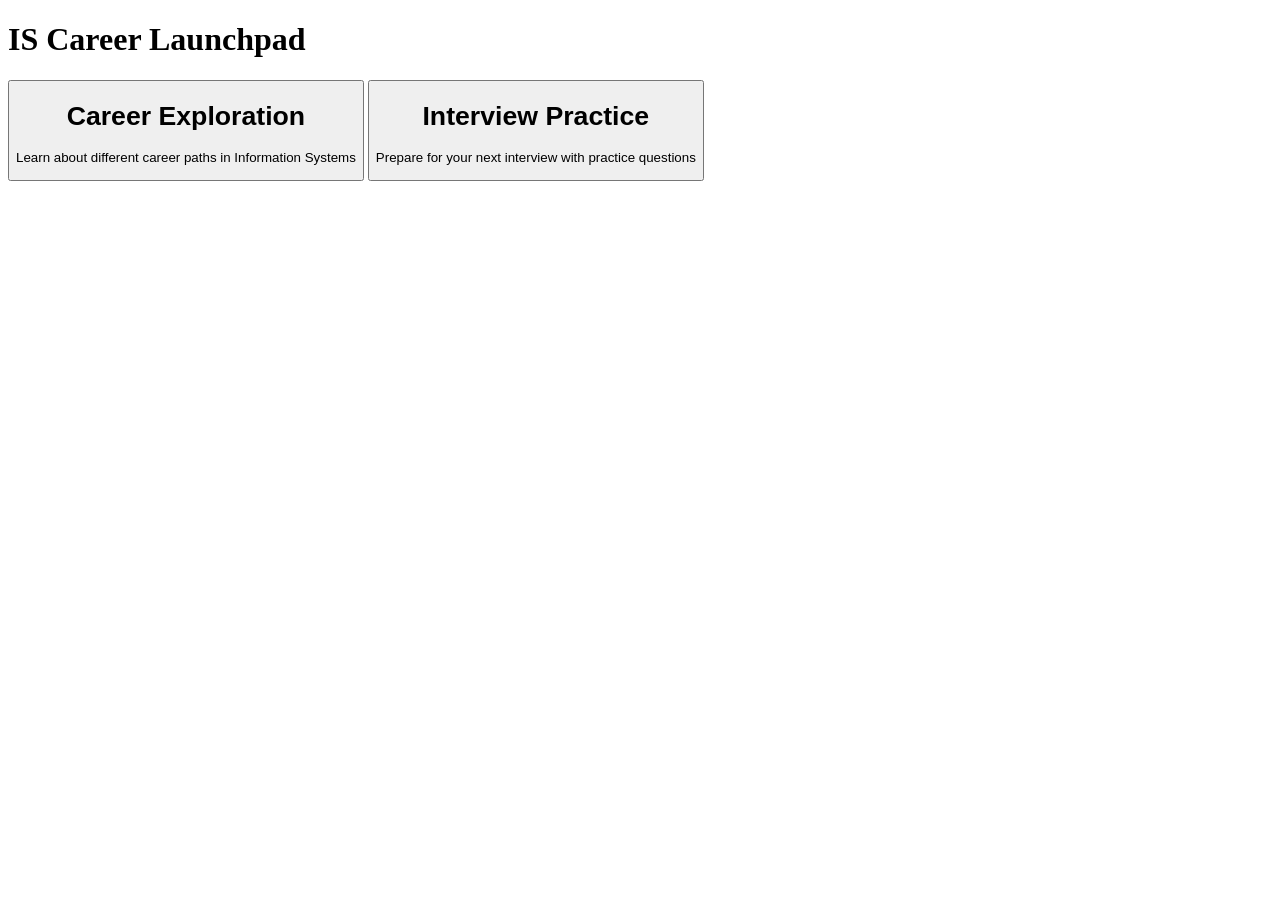
==== index.html @ bd867db8 "Added index.html, added code and two buttons to both index.js and index.html" ====
<!DOCTYPE html>
<html lang="en">
<head>
    <meta charset="UTF-8">
    <meta name="viewport" content="width=device-width, initial-scale=1.0">
    <title>IS Career Launchpad</title>
    <link rel="stylesheet" href="main.css">
</head>

<body>

    <h1>IS Career Launchpad</h1>


    <button id="careerButton">
        <h1>Career Exploration</h1>
        <p>Learn about different career paths in Information Systems</p>
    </button>

    <button id="interviewButton">
        <h1>Interview Practice</h1>
        <p>Prepare for your next interview with practice questions</p>
    </button>

    <script src="index.js"></script>

</body>
</html>
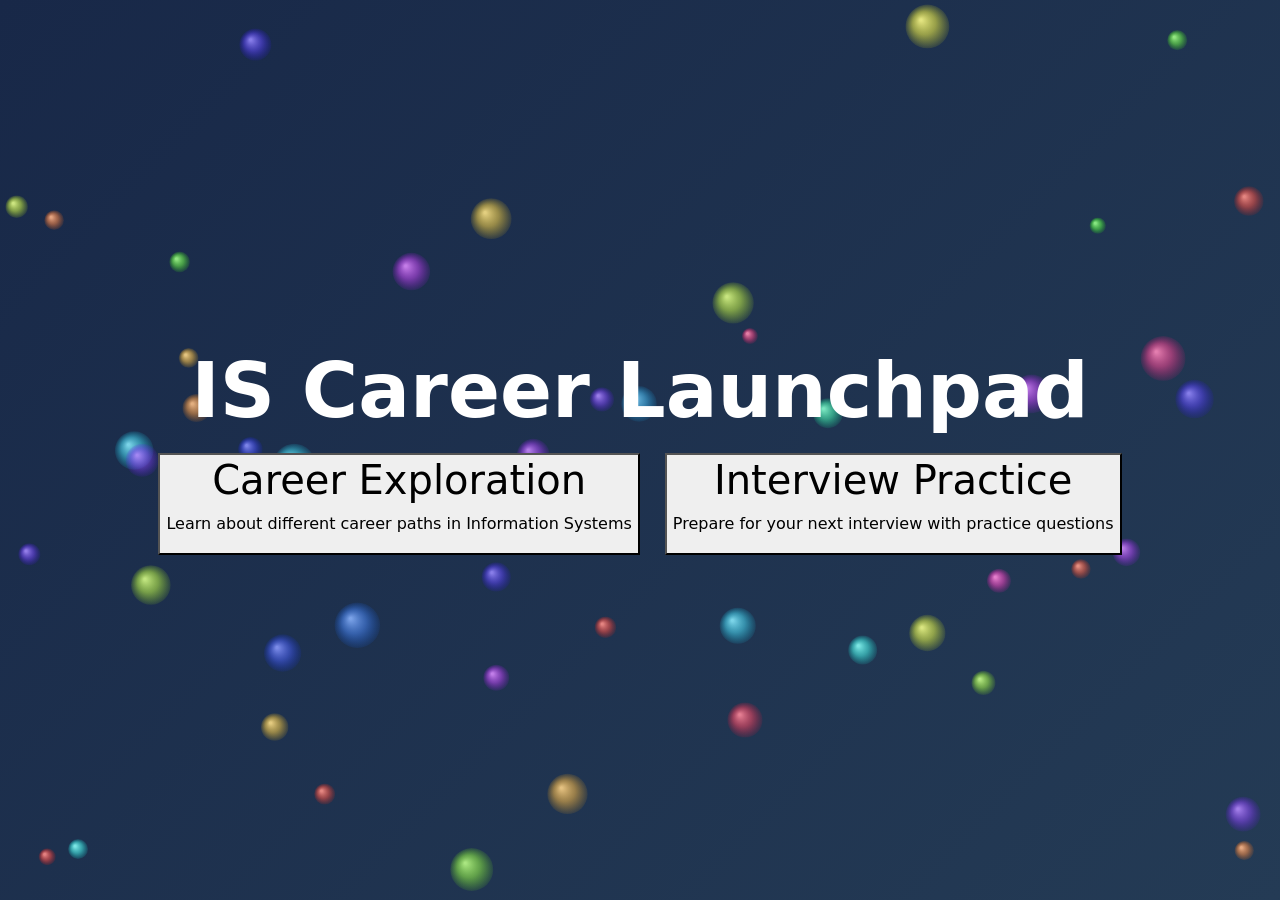
==== commit a21263a6: "added backgound.js, fixed formating for the index.html and index.js and added into main.css" ====
--- a/index.html
+++ b/index.html
@@ -4,25 +4,54 @@
     <meta charset="UTF-8">
     <meta name="viewport" content="width=device-width, initial-scale=1.0">
     <title>IS Career Launchpad</title>
+
+    <!-- Bootstrap -->
+    <link 
+        href="https://cdn.jsdelivr.net/npm/bootstrap@5.3.8/dist/css/bootstrap.min.css" 
+        rel="stylesheet"
+    >
+
+    <!-- Our CSS-->
     <link rel="stylesheet" href="main.css">
 </head>
 
 <body>
 
-    <h1>IS Career Launchpad</h1>
+    <!-- Background -->
+    <canvas id="bubbleCanvas"></canvas>
 
+    <!-- Dark overlay to keep text readable -->
+    <div class="overlay"></div>
 
-    <button id="careerButton">
-        <h1>Career Exploration</h1>
-        <p>Learn about different career paths in Information Systems</p>
-    </button>
+    <!-- Main content -->
+    <main class="landing-page">
 
-    <button id="interviewButton">
-        <h1>Interview Practice</h1>
-        <p>Prepare for your next interview with practice questions</p>
-    </button>
+        <div class="container text-center">
 
+            <h1 class="title">
+                IS Career Launchpad
+            </h1>
+
+            <div class="button-container">
+                <button id="careerButton">
+                    <h1>Career Exploration</h1>
+                    <p>Learn about different career paths in Information Systems</p>
+                </button>
+
+                <button id="interviewButton">
+                    <h1>Interview Practice</h1>
+                    <p>Prepare for your next interview with practice questions</p>
+                </button>
+
+            </div>
+
+        </div>
+
+    </main>
+
+    <!-- JavaScript -->
     <script src="index.js"></script>
+    <script src="background.js"></script>
 
 </body>
 </html>
--- a/main.css
+++ b/main.css
@@ -0,0 +1,176 @@
+/* Remove default browser spacing */
+html,
+body {
+    margin: 0;
+    padding: 0;
+    height: 100%;
+}
+
+/* Prevent scrolling on the landing page */
+body {
+    overflow: hidden;
+}
+
+
+/* --------------------------------
+   BACKGROUND
+-------------------------------- */
+
+/* Interactive bubble background */
+
+#bubbleCanvas {
+    position: fixed;
+    top: 0;
+    left: 0;
+
+    width: 100vw;
+    height: 100vh;
+
+    z-index: -2;
+
+    background: linear-gradient(
+        135deg,
+        #182848,
+        #243b55
+    );
+}
+
+
+/* Keep the landing page above the canvas */
+
+.landing-page {
+    position: relative;
+    z-index: 1;
+}
+
+
+/* --------------------------------
+   LANDING PAGE
+-------------------------------- */
+
+.landing-page {
+    height: 100vh;
+
+    display: flex;
+    align-items: center;
+    justify-content: center;
+
+    transition: opacity 0.6s ease;
+}
+
+
+/* --------------------------------
+   TEXT
+-------------------------------- */
+
+.title {
+    color: white;
+
+    font-size: clamp(2.5rem, 6vw, 5rem);
+    font-weight: 600;
+
+    margin-bottom: 15px;
+}
+
+
+.subtitle {
+    color: white;
+
+    font-size: clamp(1rem, 2vw, 1.4rem);
+
+    margin-bottom: 45px;
+}
+
+
+/* --------------------------------
+   BUTTONS
+-------------------------------- */
+
+.button-container {
+    display: flex;
+
+    justify-content: center;
+
+    gap: 25px;
+
+    flex-wrap: wrap;
+}
+
+
+.launch-button {
+    border: none;
+
+    padding: 18px 35px;
+
+    min-width: 220px;
+
+    border-radius: 12px;
+
+    background: rgba(220, 235, 230, 0.9);
+
+    color: #263b36;
+
+    font-size: 1.05rem;
+    font-weight: 600;
+
+    cursor: pointer;
+
+    transition:
+        transform 0.25s ease,
+        background 0.25s ease,
+        box-shadow 0.25s ease;
+}
+
+
+/* Button hover */
+.launch-button:hover {
+    transform: translateY(-4px);
+
+    background: white;
+
+    box-shadow: 0 10px 25px rgba(0, 0, 0, 0.2);
+}
+
+
+/* Button click */
+.launch-button:active {
+    transform: translateY(-1px);
+}
+
+
+/* --------------------------------
+   PAGE TRANSITION
+-------------------------------- */
+
+.fade-out {
+    opacity: 0;
+}
+
+
+/* --------------------------------
+   POINTER EVENTS
+-------------------------------- */
+
+#bubbleCanvas {
+    position: fixed;
+    top: 0;
+    left: 0;
+
+    width: 100vw;
+    height: 100vh;
+
+    z-index: -1;
+
+    background: linear-gradient(
+        135deg,
+        #182848,
+        #243b55
+    );
+
+    pointer-events: none;
+}
+
+.landing-page {
+    position: relative;
+    z-index: 1;
+}
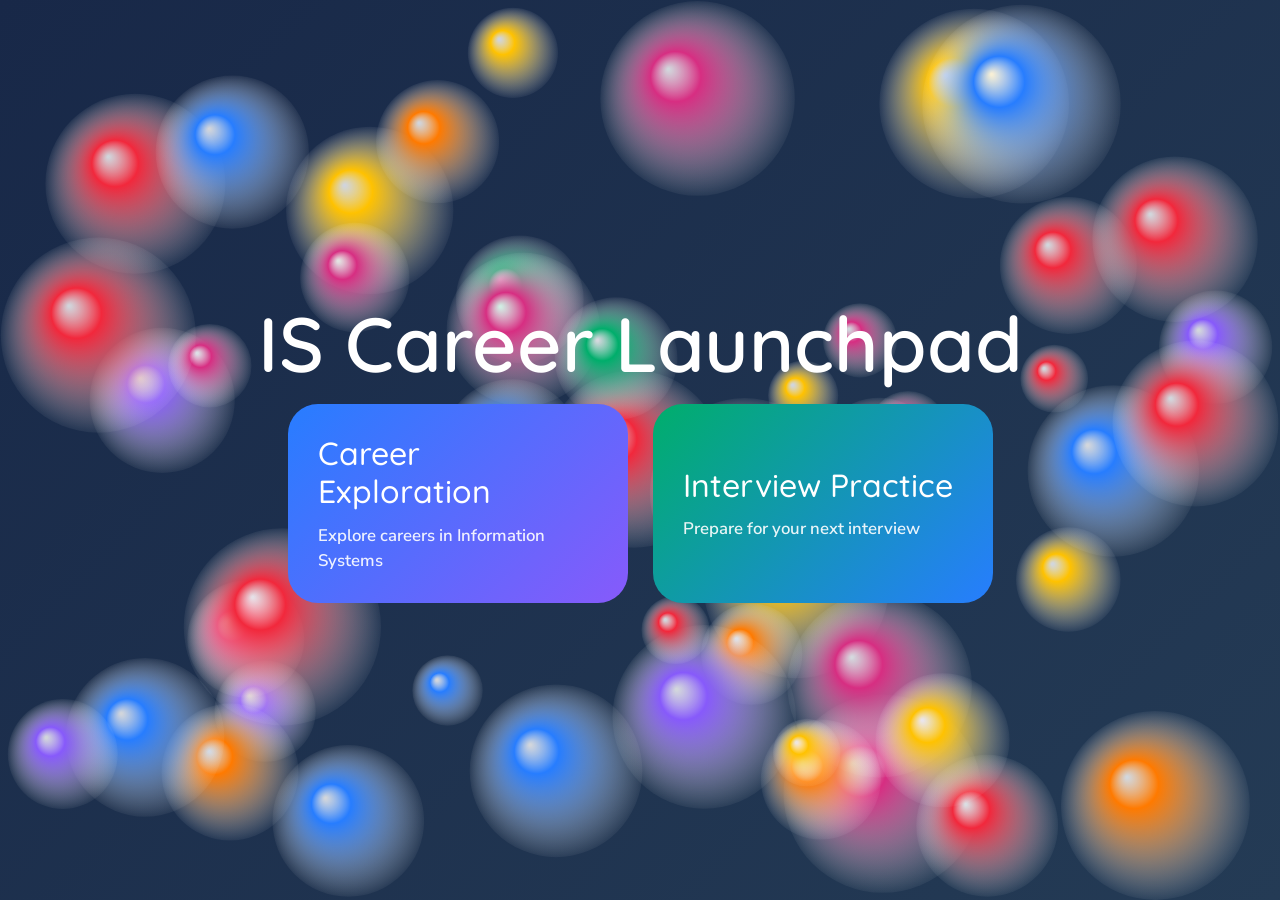
==== commit 72e9e76e: "updated coloring, font, and bubbles" ====
--- a/index.html
+++ b/index.html
@@ -4,6 +4,12 @@
     <meta charset="UTF-8">
     <meta name="viewport" content="width=device-width, initial-scale=1.0">
     <title>IS Career Launchpad</title>
+
+    <!-- Fonts -->
+    <link rel="preconnect" href="https://fonts.googleapis.com">
+    <link rel="preconnect" href="https://fonts.gstatic.com" crossorigin>
+
+    <link href="https://fonts.googleapis.com/css2?family=Nunito+Sans:wght@400;600;700&family=Quicksand:wght@500;600;700&display=swap" rel="stylesheet">
 
     <!-- Bootstrap -->
     <link 
@@ -33,14 +39,14 @@
             </h1>
 
             <div class="button-container">
-                <button id="careerButton">
-                    <h1>Career Exploration</h1>
-                    <p>Learn about different career paths in Information Systems</p>
+                <button id="careerButton" class="launch-button career-button">
+                    <h2>Career Exploration</h2>
+                    <p>Explore careers in Information Systems</p>
                 </button>
 
-                <button id="interviewButton">
-                    <h1>Interview Practice</h1>
-                    <p>Prepare for your next interview with practice questions</p>
+                <button id="interviewButton" class="launch-button interview-button">
+                    <h2>Interview Practice</h2>
+                    <p>Prepare for your next interview</p>
                 </button>
 
             </div>
--- a/main.css
+++ b/main.css
@@ -1,3 +1,19 @@
+:root {
+    --green: #00AE6B;
+    --red: #F2283C;
+    --blue: #277DFF;
+    --yellow: #FFC200;
+    --pink: #D72E82;
+    --purple: #875AFB;
+    --orange: #FF7A00;
+
+    --background: #111118;
+    --text: #FFFFFF;
+}
+
+
+
+
 /* Remove default browser spacing */
 html,
 body {
@@ -28,10 +44,9 @@
 
     z-index: -2;
 
-    background: linear-gradient(
-        135deg,
-        #182848,
-        #243b55
+
+    background: linear-gradient(
+        135deg, var(--blue)
     );
 }
 
@@ -173,4 +188,70 @@
 .landing-page {
     position: relative;
     z-index: 1;
+}
+
+
+body {
+    font-family: "Nunito Sans", sans-serif;
+    color: var(--text);
+}
+
+h1,
+h2,
+h3,
+h4,
+h5,
+h6 {
+    font-family: "Quicksand", sans-serif;
+}
+
+
+.launch-button {
+    width: 340px;
+    min-height: 180px;
+
+    border: none;
+    border-radius: 30px;
+
+    padding: 30px;
+
+    color: white;
+    text-align: left;
+
+    cursor: pointer;
+
+    transition: 
+        transform 0.3s ease,
+        box-shadow 0.3s ease;
+}
+
+.launch-button:hover {
+    transform: translateY(-8px);
+
+    box-shadow: 0 15px 30px rgba(0, 0, 0, 0.25);
+}
+
+.career-button {
+    background: linear-gradient(
+        135deg,
+        var(--blue),
+        var(--purple)
+    );
+}
+
+.interview-button {
+    background: linear-gradient(
+        135deg,
+        var(--green),
+        var(--blue)
+    );
+}
+
+.launch-button h2 {
+    margin-bottom: 12px;
+}
+
+.launch-button p {
+    margin: 0;
+    opacity: 0.9;
 }
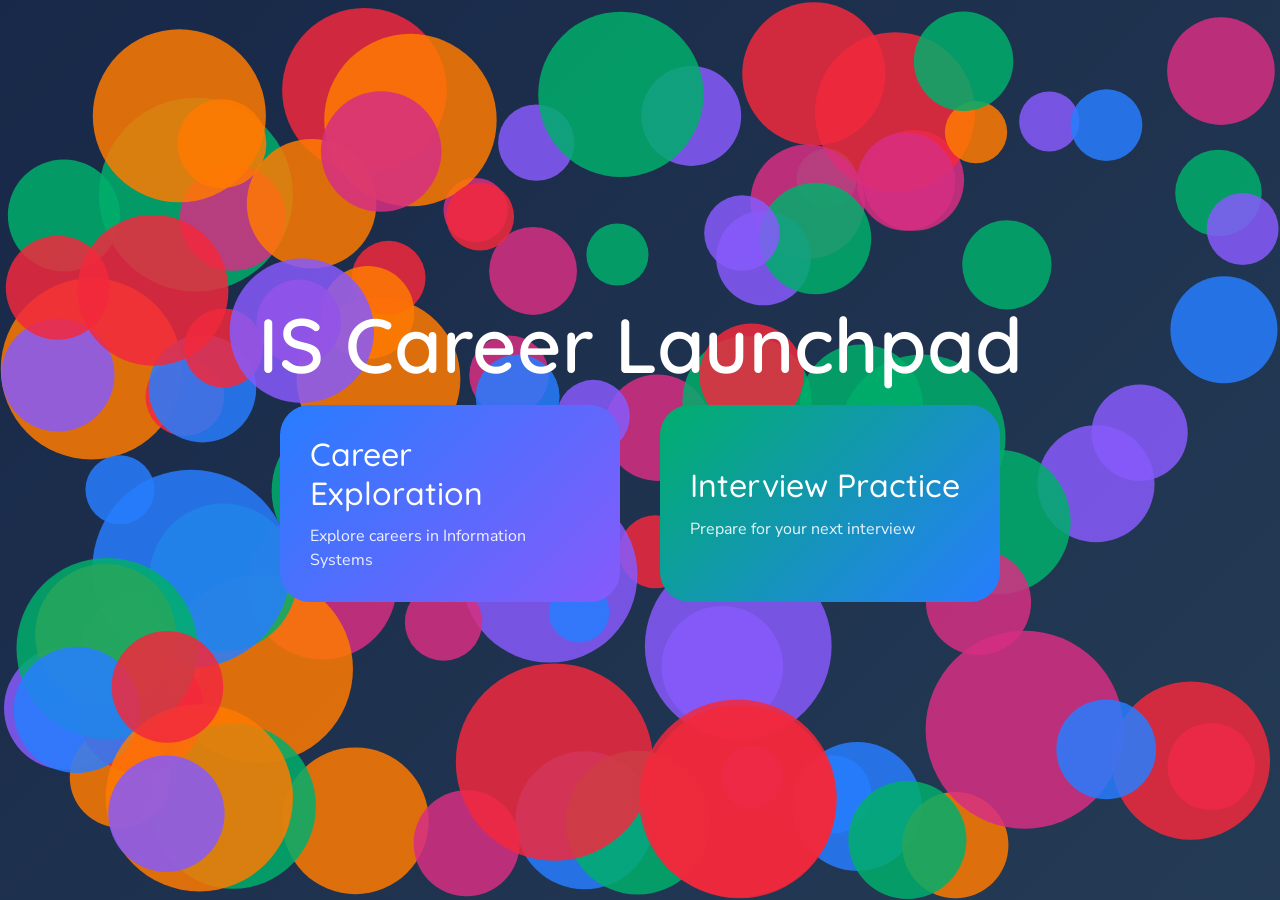
==== commit 6e39c0bc: "Fix formating" ====
--- a/index.html
+++ b/index.html
@@ -37,17 +37,18 @@
             <h1 class="title">
                 IS Career Launchpad
             </h1>
+            <div class="button-container">
+                <div class="button-container">
+                    <button id="careerButton" class="launch-button career-button">
+                        <h2>Career Exploration</h2>
+                        <p>Explore careers in Information Systems</p>
+                    </button>
 
-            <div class="button-container">
-                <button id="careerButton" class="launch-button career-button">
-                    <h2>Career Exploration</h2>
-                    <p>Explore careers in Information Systems</p>
-                </button>
-
-                <button id="interviewButton" class="launch-button interview-button">
-                    <h2>Interview Practice</h2>
-                    <p>Prepare for your next interview</p>
-                </button>
+                    <button id="interviewButton" class="launch-button interview-button">
+                        <h2>Interview Practice</h2>
+                        <p>Prepare for your next interview</p>
+                    </button>
+                </div>
 
             </div>
 
--- a/main.css
+++ b/main.css
@@ -2,7 +2,6 @@
     --green: #00AE6B;
     --red: #F2283C;
     --blue: #277DFF;
-    --yellow: #FFC200;
     --pink: #D72E82;
     --purple: #875AFB;
     --orange: #FF7A00;
@@ -103,53 +102,84 @@
 
 .button-container {
     display: flex;
-
     justify-content: center;
-
-    gap: 25px;
-
+    gap: 40px;
     flex-wrap: wrap;
 }
 
 
 .launch-button {
+    width: 340px;
+    min-height: 180px;
+
     border: none;
-
-    padding: 18px 35px;
-
-    min-width: 220px;
-
-    border-radius: 12px;
-
-    background: rgba(220, 235, 230, 0.9);
-
-    color: #263b36;
-
-    font-size: 1.05rem;
-    font-weight: 600;
+    border-radius: 30px;
+
+    padding: 30px;
+
+    color: white;
+    text-align: left;
 
     cursor: pointer;
 
     transition:
-        transform 0.25s ease,
-        background 0.25s ease,
-        box-shadow 0.25s ease;
-}
-
-
-/* Button hover */
+        transform 0.3s ease,
+        box-shadow 0.3s ease,
+        filter 0.3s ease;
+}
+
+
+/* Career Exploration */
+
+.career-button {
+    background: linear-gradient(
+        135deg,
+        var(--blue),
+        var(--purple)
+    );
+}
+
+
+/* Interview Practice */
+
+.interview-button {
+    background: linear-gradient(
+        135deg,
+        var(--green),
+        var(--blue)
+    );
+}
+
+
+/* Hover */
+
 .launch-button:hover {
-    transform: translateY(-4px);
-
-    background: white;
-
-    box-shadow: 0 10px 25px rgba(0, 0, 0, 0.2);
-}
-
-
-/* Button click */
+    transform: translateY(-8px) scale(1.02);
+
+    box-shadow:
+        0 15px 35px rgba(0, 0, 0, 0.3);
+
+    filter: brightness(1.1);
+}
+
+
+/* Click */
+
 .launch-button:active {
-    transform: translateY(-1px);
+    transform: translateY(-3px) scale(1.01);
+}
+
+
+/* Button text */
+
+.launch-button h2 {
+    margin-bottom: 12px;
+}
+
+.launch-button p {
+    margin: 0;
+
+    opacity: 0.9;
 }
 
 
@@ -254,4 +284,6 @@
 .launch-button p {
     margin: 0;
     opacity: 0.9;
-}+}
+
+
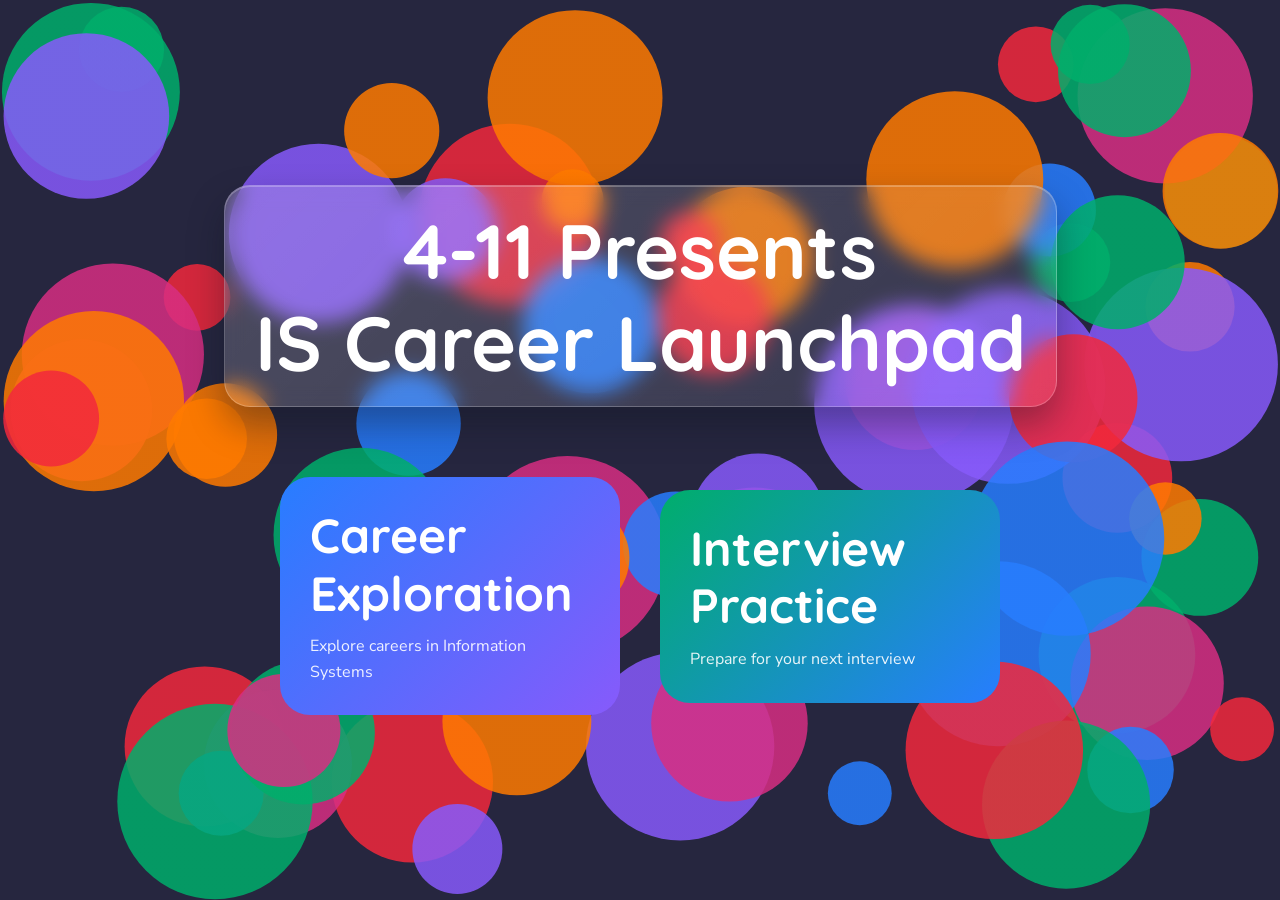
==== commit 636220e8: "extra styling" ====
--- a/index.html
+++ b/index.html
@@ -35,7 +35,7 @@
         <div class="container text-center">
 
             <h1 class="title">
-                IS Career Launchpad
+               4-11 Presents <br>  IS Career Launchpad
             </h1>
             <div class="button-container">
                 <div class="button-container">
--- a/main.css
+++ b/main.css
@@ -1,230 +1,60 @@
+/* =========================================================
+   IS CAREER LAUNCHPAD
+   GLOBAL STYLESHEET
+   ========================================================= */
+
+
+/* =========================================================
+   1. COLOR PALETTE
+   ========================================================= */
+
 :root {
     --green: #00AE6B;
     --red: #F2283C;
     --blue: #277DFF;
+    --yellow: #FFC200;
     --pink: #D72E82;
     --purple: #875AFB;
     --orange: #FF7A00;
 
-    --background: #111118;
+    /* Neutral colors */
+    --background: #26263f;
+    --background-light: #1C1C26;
+
     --text: #FFFFFF;
-}
-
-
-
-
-/* Remove default browser spacing */
+    --text-muted: rgba(255, 255, 255, 0.75);
+
+    /* Shared design values */
+    --radius: 25px;
+    --transition: 0.3s ease;
+}
+
+
+/* =========================================================
+   2. GLOBAL PAGE SETTINGS
+   ========================================================= */
+
 html,
 body {
     margin: 0;
     padding: 0;
-    height: 100%;
-}
-
-/* Prevent scrolling on the landing page */
-body {
-    overflow: hidden;
-}
-
-
-/* --------------------------------
-   BACKGROUND
--------------------------------- */
-
-/* Interactive bubble background */
-
-#bubbleCanvas {
-    position: fixed;
-    top: 0;
-    left: 0;
-
-    width: 100vw;
-    height: 100vh;
-
-    z-index: -2;
-
-
-    background: linear-gradient(
-        135deg, var(--blue)
-    );
-}
-
-
-/* Keep the landing page above the canvas */
-
-.landing-page {
-    position: relative;
-    z-index: 1;
-}
-
-
-/* --------------------------------
-   LANDING PAGE
--------------------------------- */
-
-.landing-page {
-    height: 100vh;
-
-    display: flex;
-    align-items: center;
-    justify-content: center;
-
-    transition: opacity 0.6s ease;
-}
-
-
-/* --------------------------------
-   TEXT
--------------------------------- */
-
-.title {
-    color: white;
-
-    font-size: clamp(2.5rem, 6vw, 5rem);
-    font-weight: 600;
-
-    margin-bottom: 15px;
-}
-
-
-.subtitle {
-    color: white;
-
-    font-size: clamp(1rem, 2vw, 1.4rem);
-
-    margin-bottom: 45px;
-}
-
-
-/* --------------------------------
-   BUTTONS
--------------------------------- */
-
-.button-container {
-    display: flex;
-    justify-content: center;
-    gap: 40px;
-    flex-wrap: wrap;
-}
-
-
-.launch-button {
-    width: 340px;
-    min-height: 180px;
-
-    border: none;
-    border-radius: 30px;
-
-    padding: 30px;
-
-    color: white;
-    text-align: left;
-
-    cursor: pointer;
-
-    transition:
-        transform 0.3s ease,
-        box-shadow 0.3s ease,
-        filter 0.3s ease;
-}
-
-
-/* Career Exploration */
-
-.career-button {
-    background: linear-gradient(
-        135deg,
-        var(--blue),
-        var(--purple)
-    );
-}
-
-
-/* Interview Practice */
-
-.interview-button {
-    background: linear-gradient(
-        135deg,
-        var(--green),
-        var(--blue)
-    );
-}
-
-
-/* Hover */
-
-.launch-button:hover {
-    transform: translateY(-8px) scale(1.02);
-
-    box-shadow:
-        0 15px 35px rgba(0, 0, 0, 0.3);
-
-    filter: brightness(1.1);
-}
-
-
-/* Click */
-
-.launch-button:active {
-    transform: translateY(-3px) scale(1.01);
-}
-
-
-/* Button text */
-
-.launch-button h2 {
-    margin-bottom: 12px;
-}
-
-.launch-button p {
-    margin: 0;
-
-    opacity: 0.9;
-}
-
-
-/* --------------------------------
-   PAGE TRANSITION
--------------------------------- */
-
-.fade-out {
-    opacity: 0;
-}
-
-
-/* --------------------------------
-   POINTER EVENTS
--------------------------------- */
-
-#bubbleCanvas {
-    position: fixed;
-    top: 0;
-    left: 0;
-
-    width: 100vw;
-    height: 100vh;
-
-    z-index: -1;
-
-    background: linear-gradient(
-        135deg,
-        #182848,
-        #243b55
-    );
-
-    pointer-events: none;
-}
-
-.landing-page {
-    position: relative;
-    z-index: 1;
-}
-
+    min-height: 100%;
+}
 
 body {
     font-family: "Nunito Sans", sans-serif;
+
+    background: var(--background);
+
     color: var(--text);
-}
+
+    overflow-x: hidden;
+}
+
+
+/* =========================================================
+   3. TYPOGRAPHY
+   ========================================================= */
 
 h1,
 h2,
@@ -233,33 +63,141 @@
 h5,
 h6 {
     font-family: "Quicksand", sans-serif;
-}
-
+
+    font-weight: 700;
+}
+
+h1 {
+    font-size: clamp(2.5rem, 6vw, 5rem);
+}
+
+h2 {
+    font-size: clamp(1.8rem, 4vw, 3rem);
+}
+
+h3 {
+    font-size: clamp(1.4rem, 3vw, 2rem);
+}
+
+p {
+    line-height: 1.6;
+}
+
+.subtitle {
+    color: var(--text-muted);
+
+    font-size: clamp(1rem, 2vw, 1.4rem);
+}
+
+.title {
+    display: inline-block;
+
+    margin-bottom: 0;
+    padding: 18px 30px;
+
+    background: linear-gradient(
+        135deg,
+        rgba(255, 255, 255, 0.18),
+        rgba(255, 255, 255, 0.08)
+    );
+    border: 1px solid rgba(255, 255, 255, 0.22);
+    border-radius: 26px;
+    box-shadow:
+        inset 0 1px 0 rgba(255, 255, 255, 0.25),
+        0 18px 35px rgba(11, 16, 30, 0.35);
+    backdrop-filter: blur(10px);
+    -webkit-backdrop-filter: blur(10px);
+}
+
+
+/* =========================================================
+   4. INTERACTIVE BUBBLE BACKGROUND
+   ========================================================= */
+
+#bubbleCanvas {
+    position: fixed;
+
+    top: 0;
+    left: 0;
+
+    width: 100vw;
+    height: 100vh;
+
+    z-index: -1;
+
+    background: var(--background);
+
+    pointer-events: none;
+}
+
+
+/* =========================================================
+   5. LANDING PAGE
+   ========================================================= */
+
+.landing-page {
+    position: relative;
+
+    min-height: 100vh;
+
+    display: flex;
+
+    align-items: center;
+    justify-content: center;
+
+    z-index: 1;
+
+    transition: opacity 0.6s ease;
+}
+
+
+/* =========================================================
+   6. HOMEPAGE BUTTON CONTAINER
+   ========================================================= */
+
+.button-container {
+    display: flex;
+
+    justify-content: center;
+    align-items: center;
+
+    gap: 40px;
+
+    flex-wrap: wrap;
+
+    margin-top: 35px;
+}
+
+
+/* =========================================================
+   7. MAIN LAUNCH BUTTONS
+   ========================================================= */
 
 .launch-button {
     width: 340px;
+
     min-height: 180px;
 
     border: none;
+
     border-radius: 30px;
 
     padding: 30px;
 
     color: white;
+
     text-align: left;
 
     cursor: pointer;
 
-    transition: 
-        transform 0.3s ease,
-        box-shadow 0.3s ease;
-}
-
-.launch-button:hover {
-    transform: translateY(-8px);
-
-    box-shadow: 0 15px 30px rgba(0, 0, 0, 0.25);
-}
+    transition:
+        transform var(--transition),
+        box-shadow var(--transition),
+        filter var(--transition);
+}
+
+
+/* Career Exploration */
 
 .career-button {
     background: linear-gradient(
@@ -269,6 +207,9 @@
     );
 }
 
+
+/* Interview Practice */
+
 .interview-button {
     background: linear-gradient(
         135deg,
@@ -277,13 +218,1037 @@
     );
 }
 
+
+/* Button hover */
+
+.launch-button:hover {
+    transform: translateY(-8px) scale(1.02);
+
+    box-shadow:
+        0 15px 35px rgba(0, 0, 0, 0.3);
+
+    filter: brightness(1.1);
+}
+
+
+/* Button click */
+
+.launch-button:active {
+    transform: translateY(-3px) scale(1.01);
+}
+
+
+/* Button headings */
+
 .launch-button h2 {
     margin-bottom: 12px;
 }
 
+
+/* Button descriptions */
+
 .launch-button p {
     margin: 0;
-    opacity: 0.9;
-}
-
-
+
+    color: rgba(255, 255, 255, 0.9);
+}
+
+
+/* =========================================================
+   8. GENERAL BUTTONS
+   ========================================================= */
+
+.btn {
+    border-radius: 15px;
+
+    font-family: "Nunito Sans", sans-serif;
+
+    font-weight: 600;
+
+    transition:
+        transform var(--transition),
+        box-shadow var(--transition),
+        filter var(--transition);
+}
+
+.btn:hover {
+    transform: translateY(-2px);
+
+    filter: brightness(1.08);
+
+    box-shadow:
+        0 8px 20px rgba(0, 0, 0, 0.2);
+}
+
+
+/* =========================================================
+   9. STANDARD CARD
+   ========================================================= */
+
+.card {
+    border: none;
+
+    border-radius: var(--radius);
+
+    background: rgba(255, 255, 255, 0.1);
+
+    color: var(--text);
+
+    backdrop-filter: blur(10px);
+
+    box-shadow:
+        0 10px 30px rgba(0, 0, 0, 0.15);
+}
+
+
+/* =========================================================
+   10. LINKS
+   ========================================================= */
+
+a {
+    color: var(--blue);
+
+    text-decoration: none;
+
+    transition: color var(--transition);
+}
+
+a:hover {
+    color: var(--purple);
+}
+
+
+/* =========================================================
+   11. FORM ELEMENTS
+   ========================================================= */
+
+input,
+textarea,
+select {
+    border-radius: 12px !important;
+
+    border: 2px solid rgba(255, 255, 255, 0.15) !important;
+
+    background: rgba(255, 255, 255, 0.08) !important;
+
+    color: white !important;
+
+    font-family: "Nunito Sans", sans-serif;
+}
+
+
+input:focus,
+textarea:focus,
+select:focus {
+    border-color: var(--blue) !important;
+
+    box-shadow:
+        0 0 0 3px rgba(39, 125, 255, 0.25) !important;
+
+    outline: none;
+}
+
+
+/* =========================================================
+   12. PAGE TRANSITION
+   ========================================================= */
+
+.fade-out {
+    opacity: 0;
+}
+
+
+/* =========================================================
+   13. RESPONSIVE DESIGN
+   ========================================================= */
+
+@media (max-width: 768px) {
+
+    .button-container {
+        flex-direction: column;
+
+        gap: 20px;
+    }
+
+    .launch-button {
+        width: min(340px, 90vw);
+
+        min-height: 150px;
+    }
+
+}
+
+
+@media (max-width: 480px) {
+
+    .launch-button {
+        padding: 25px;
+
+        min-height: 130px;
+    }
+
+}
+
+
+
+/* =========================================================
+   DISCOVERY PAGE
+   ========================================================= */
+
+.discovery-page {
+    position: relative;
+
+    min-height: 100vh;
+
+    padding-top: 80px;
+    padding-bottom: 80px;
+
+    z-index: 1;
+}
+
+
+/* Page introduction */
+
+.discovery-intro {
+    max-width: 850px;
+
+    margin: 0 auto 60px;
+}
+
+.discovery-intro h1 {
+    margin-bottom: 25px;
+}
+
+.discovery-intro p {
+    max-width: 750px;
+
+    margin-left: auto;
+    margin-right: auto;
+
+    color: var(--text-muted);
+
+    font-size: 1.1rem;
+}
+
+
+/* Career container */
+
+.career-container {
+    display: grid;
+
+    grid-template-columns:
+        repeat(auto-fit, minmax(280px, 1fr));
+
+    gap: 30px;
+
+    max-width: 1100px;
+
+    margin: 0 auto;
+}
+
+
+/* =========================================================
+   DISCOVERY NAVIGATION
+   ========================================================= */
+
+.site-navbar {
+    position: relative;
+
+    z-index: 10;
+
+    padding: 20px 0;
+
+    background: rgba(17, 17, 24, 0.65);
+
+    backdrop-filter: blur(12px);
+}
+
+.navbar-brand {
+    font-family: "Quicksand", sans-serif;
+
+    font-size: 1.4rem;
+
+    font-weight: 700;
+
+    color: white;
+}
+
+.navbar-brand:hover {
+    color: white;
+}
+
+.nav-links {
+    display: flex;
+
+    align-items: center;
+
+    gap: 25px;
+}
+
+.nav-links a {
+    color: rgba(255, 255, 255, 0.75);
+
+    font-weight: 600;
+
+    transition:
+        color var(--transition),
+        transform var(--transition);
+}
+
+.nav-links a:hover {
+    color: white;
+
+    transform: translateY(-2px);
+}
+
+.nav-links a.active {
+    color: white;
+}
+
+
+/* =========================================================
+   RESPONSIVE DISCOVERY NAVIGATION
+   ========================================================= */
+
+@media (max-width: 768px) {
+
+    .site-navbar .container {
+        flex-direction: column;
+
+        gap: 15px;
+    }
+
+    .nav-links {
+        gap: 15px;
+
+        flex-wrap: wrap;
+
+        justify-content: center;
+    }
+
+    .discovery-page {
+        padding-top: 50px;
+    }
+
+}
+
+
+
+/* ================================
+   CAREER DISCOVERY CARDS
+   ================================ */
+
+#career-container {
+    display: grid;
+    grid-template-columns: repeat(auto-fit, minmax(320px, 1fr));
+    gap: 25px;
+    max-width: 1100px;
+    margin: 0 auto;
+}
+
+/* Individual career card */
+#career-container details {
+    background: rgba(255, 255, 255, 0.09);
+    border: 2px solid rgba(255, 255, 255, 0.12);
+    border-radius: 25px;
+    overflow: hidden;
+    backdrop-filter: blur(12px);
+    box-shadow: 0 10px 30px rgba(0, 0, 0, 0.18);
+    transition:
+        transform 0.3s ease,
+        border-color 0.3s ease,
+        box-shadow 0.3s ease;
+}
+
+/* Hover effect */
+#career-container details:hover {
+    transform: translateY(-5px);
+    border-color: rgba(255, 255, 255, 0.25);
+    box-shadow: 0 15px 35px rgba(0, 0, 0, 0.25);
+}
+
+/* Career title */
+#career-container summary {
+    position: relative;
+    padding: 25px 55px 25px 25px;
+    cursor: pointer;
+    list-style: none;
+
+    font-family: "Quicksand", sans-serif;
+    font-size: 1.35rem;
+    font-weight: 700;
+
+    color: white;
+
+    transition:
+        background 0.3s ease,
+        color 0.3s ease;
+}
+
+/* Remove default browser arrow */
+#career-container summary::-webkit-details-marker {
+    display: none;
+}
+
+/* Custom arrow */
+#career-container summary::after {
+    content: "+";
+    position: absolute;
+    right: 25px;
+    top: 50%;
+    transform: translateY(-50%);
+
+    font-size: 1.8rem;
+    font-weight: 400;
+
+    transition: transform 0.3s ease;
+}
+
+/* Open state */
+#career-container details[open] summary {
+    background: rgba(39, 125, 255, 0.2);
+}
+
+#career-container details[open] summary::after {
+    content: "−";
+}
+
+/* Content inside card */
+#career-container details p,
+#career-container details ul {
+    margin-left: 25px;
+    margin-right: 25px;
+}
+
+#career-container details p {
+    color: var(--text-muted);
+    line-height: 1.7;
+}
+
+#career-container details ul {
+    padding-left: 20px;
+    padding-bottom: 25px;
+}
+
+#career-container details li {
+    margin-bottom: 12px;
+    color: var(--text-muted);
+    line-height: 1.6;
+}
+
+#career-container details strong {
+    color: white;
+}
+
+/* Spacing between sections */
+#career-container details p:first-of-type {
+    margin-top: 25px;
+}
+
+#career-container details p:last-of-type {
+    margin-bottom: 20px;
+}
+
+/* Mobile */
+@media (max-width: 768px) {
+    #career-container {
+        grid-template-columns: 1fr;
+        gap: 20px;
+    }
+
+    #career-container summary {
+        padding: 22px 50px 22px 22px;
+        font-size: 1.2rem;
+    }
+
+    #career-container details p,
+    #career-container details ul {
+        margin-left: 22px;
+        margin-right: 22px;
+    }
+}
+
+
+/* =========================================
+   INTERVIEW PRACTICE PAGE
+   ========================================= */
+
+.interview-page {
+    position: relative;
+    min-height: 100vh;
+    padding: 70px 20px 90px;
+    z-index: 1;
+}
+
+.interview-content {
+    max-width: 950px;
+    margin: 0 auto;
+}
+
+/* Page introduction */
+.interview-intro {
+    text-align: center;
+    max-width: 800px;
+    margin: 0 auto 60px;
+}
+
+.interview-intro h1 {
+    margin-bottom: 20px;
+}
+
+.interview-intro p {
+    color: var(--text-muted);
+    font-size: 1.05rem;
+    margin: 8px 0;
+}
+
+
+/* Section headings */
+.section-title {
+    margin-top: 60px;
+    margin-bottom: 15px;
+}
+
+.interview-content > p {
+    color: var(--text-muted);
+    margin-bottom: 30px;
+}
+
+
+/* Individual questions */
+.interview-question {
+    margin-bottom: 30px;
+    padding: 30px;
+
+    background: rgba(255, 255, 255, 0.09);
+    border: 2px solid rgba(255, 255, 255, 0.12);
+    border-radius: var(--radius);
+
+    backdrop-filter: blur(12px);
+
+    box-shadow: 0 10px 30px rgba(0, 0, 0, 0.18);
+
+    transition:
+        transform var(--transition),
+        border-color var(--transition),
+        box-shadow var(--transition);
+}
+
+.interview-question:hover {
+    transform: translateY(-4px);
+    border-color: rgba(255, 255, 255, 0.25);
+    box-shadow: 0 15px 35px rgba(0, 0, 0, 0.25);
+}
+
+
+/* Question titles */
+.interview-question h3 {
+    margin-top: 0;
+    margin-bottom: 15px;
+    color: white;
+}
+
+
+/* Question text */
+.interview-question p {
+    color: var(--text-muted);
+    line-height: 1.6;
+    margin-bottom: 20px;
+}
+
+
+/* Answer boxes */
+.interview-question textarea {
+    width: 100%;
+    min-height: 160px;
+
+    box-sizing: border-box;
+    resize: vertical;
+
+    padding: 16px;
+
+    border-radius: 15px !important;
+    border: 2px solid rgba(255, 255, 255, 0.15) !important;
+
+    background: rgba(0, 0, 0, 0.18) !important;
+    color: white !important;
+
+    font-family: "Nunito Sans", sans-serif;
+    font-size: 1rem;
+    line-height: 1.5;
+
+    transition:
+        border-color var(--transition),
+        box-shadow var(--transition);
+}
+
+.interview-question textarea::placeholder {
+    color: rgba(255, 255, 255, 0.45);
+}
+
+.interview-question textarea:focus {
+    border-color: var(--blue) !important;
+    box-shadow: 0 0 0 3px rgba(39, 125, 255, 0.25) !important;
+    outline: none;
+}
+
+
+/* Technical quiz container */
+#quizContainer {
+    display: flex;
+    flex-direction: column;
+    gap: 25px;
+    margin-top: 30px;
+}
+
+
+/* Any quiz cards generated by practice.js */
+#quizContainer > div {
+    padding: 30px;
+
+    background: rgba(255, 255, 255, 0.09);
+    border: 2px solid rgba(255, 255, 255, 0.12);
+    border-radius: var(--radius);
+
+    backdrop-filter: blur(12px);
+
+    box-shadow: 0 10px 30px rgba(0, 0, 0, 0.18);
+}
+
+
+/* =========================================================
+   INTERVIEW SUBMIT BUTTON
+   ========================================================= */
+
+.submit-button {
+    display: block;
+
+    margin: 45px auto 0;
+
+    padding: 16px 40px;
+
+    border: none;
+
+    border-radius: 20px;
+
+    background: linear-gradient(
+        135deg,
+        var(--green),
+        var(--blue)
+    );
+
+    color: white;
+
+    font-family: "Quicksand", sans-serif;
+
+    font-size: 1.1rem;
+
+    font-weight: 700;
+
+    letter-spacing: 0.3px;
+
+    cursor: pointer;
+
+    transition:
+        transform var(--transition),
+        box-shadow var(--transition),
+        filter var(--transition);
+}
+
+
+.submit-button:hover {
+    transform: translateY(-4px);
+
+    filter: brightness(1.1);
+
+    box-shadow:
+        0 12px 28px rgba(0, 0, 0, 0.25);
+}
+
+
+.submit-button:active {
+    transform: translateY(-1px);
+
+    filter: brightness(1.05);
+}
+
+
+/* Results */
+#interviewResult {
+    max-width: 850px;
+    margin: 45px auto 0;
+
+    padding: 30px;
+
+    border-radius: var(--radius);
+
+    background: rgba(255, 255, 255, 0.10);
+    border: 2px solid rgba(255, 255, 255, 0.15);
+
+    backdrop-filter: blur(12px);
+
+    color: white;
+}
+
+
+/* Mobile */
+@media (max-width: 768px) {
+
+    .interview-page {
+        padding: 50px 15px 70px;
+    }
+
+    .interview-intro {
+        margin-bottom: 45px;
+    }
+
+    .section-title {
+        margin-top: 45px;
+    }
+
+    .interview-question {
+        padding: 22px;
+    }
+
+    #quizContainer > div {
+        padding: 22px;
+    }
+
+    .interview-content > button {
+        width: 100%;
+        max-width: 350px;
+    }
+}
+
+
+/* =========================================
+   TECHNICAL QUIZ
+   ========================================= */
+
+#quizContainer {
+    display: flex;
+    flex-direction: column;
+    gap: 25px;
+    margin-top: 30px;
+}
+
+#quizContainer .question {
+    padding: 30px;
+
+    background: rgba(255, 255, 255, 0.09);
+    border: 2px solid rgba(255, 255, 255, 0.12);
+    border-radius: var(--radius);
+
+    backdrop-filter: blur(12px);
+    box-shadow: 0 10px 30px rgba(0, 0, 0, 0.18);
+
+    transition:
+        transform var(--transition),
+        border-color var(--transition),
+        box-shadow var(--transition);
+}
+
+#quizContainer .question:hover {
+    transform: translateY(-4px);
+    border-color: rgba(255, 255, 255, 0.25);
+    box-shadow: 0 15px 35px rgba(0, 0, 0, 0.25);
+}
+
+#quizContainer .question h3 {
+    margin-top: 0;
+    margin-bottom: 18px;
+}
+
+/* Code scenario */
+
+#quizContainer pre {
+    margin: 20px 0 0;
+    padding: 20px;
+
+    overflow-x: auto;
+
+    background: rgba(0, 0, 0, 0.35);
+    border: 1px solid rgba(255, 255, 255, 0.12);
+    border-radius: 15px;
+
+    font-family: monospace;
+    line-height: 1.6;
+}
+
+#quizContainer code {
+    color: rgba(255, 255, 255, 0.9);
+}
+
+/* Question text */
+
+#quizContainer .question p {
+    color: var(--text-muted);
+    line-height: 1.6;
+}
+
+/* Answer choices */
+
+#quizContainer .question label {
+    display: block;
+
+    margin-top: 12px;
+    padding: 14px 16px;
+
+    background: rgba(255, 255, 255, 0.06);
+    border: 1px solid rgba(255, 255, 255, 0.12);
+    border-radius: 12px;
+
+    cursor: pointer;
+
+    color: var(--text-muted);
+
+    transition:
+        background var(--transition),
+        border-color var(--transition),
+        transform var(--transition);
+}
+
+#quizContainer .question label:hover {
+    background: rgba(39, 125, 255, 0.12);
+    border-color: rgba(39, 125, 255, 0.4);
+    transform: translateX(4px);
+}
+
+#quizContainer .question input[type="radio"] {
+    margin-right: 10px;
+    accent-color: var(--blue);
+}
+
+
+/* =========================================
+   INTERVIEW RESULTS
+   ========================================= */
+
+#interviewResult {
+    max-width: 950px;
+    margin: 60px auto 0;
+    padding: 0;
+}
+
+/* Results heading */
+
+#interviewResult > .section-title {
+    text-align: center;
+    margin-bottom: 15px;
+}
+
+#interviewResult > p {
+    text-align: center;
+    color: var(--text-muted);
+    margin-bottom: 45px;
+}
+
+/* Major result sections */
+
+#interviewResult .results-section {
+    margin-bottom: 40px;
+    padding: 30px;
+
+    background: rgba(255, 255, 255, 0.09);
+    border: 2px solid rgba(255, 255, 255, 0.12);
+    border-radius: var(--radius);
+
+    backdrop-filter: blur(12px);
+    box-shadow: 0 10px 30px rgba(0, 0, 0, 0.18);
+}
+
+#interviewResult .results-section > h2 {
+    margin-top: 0;
+    margin-bottom: 25px;
+}
+
+/* Individual feedback cards */
+
+#interviewResult .feedback-item {
+    margin-top: 25px;
+    padding: 25px;
+
+    background: rgba(0, 0, 0, 0.15);
+    border: 1px solid rgba(255, 255, 255, 0.12);
+    border-radius: 20px;
+}
+
+#interviewResult .feedback-item h3 {
+    margin-top: 0;
+    margin-bottom: 15px;
+}
+
+#interviewResult .feedback-item p {
+    color: var(--text-muted);
+    line-height: 1.6;
+}
+
+#interviewResult .feedback-item strong {
+    color: white;
+}
+
+/* Candidate's response */
+
+#interviewResult .user-response {
+    margin: 12px 0 20px;
+    padding: 18px;
+
+    background: rgba(255, 255, 255, 0.06);
+    border-left: 4px solid var(--blue);
+    border-radius: 10px;
+
+    color: rgba(255, 255, 255, 0.85);
+    line-height: 1.6;
+
+    white-space: pre-wrap;
+}
+
+/* AI feedback */
+
+#interviewResult .feedback-placeholder {
+    margin-top: 20px;
+    padding: 22px;
+
+    background: rgba(39, 125, 255, 0.10);
+    border: 1px solid rgba(39, 125, 255, 0.25);
+    border-radius: 15px;
+}
+
+#interviewResult .feedback-placeholder strong {
+    color: white;
+}
+
+#interviewResult .feedback-placeholder p {
+    margin-bottom: 10px;
+}
+
+#interviewResult .feedback-placeholder ul {
+    padding-left: 22px;
+    color: var(--text-muted);
+}
+
+#interviewResult .feedback-placeholder li {
+    margin-bottom: 8px;
+    line-height: 1.5;
+}
+
+/* Technical score */
+
+#interviewResult .results-section > h3 {
+    color: white;
+    margin-top: 20px;
+    margin-bottom: 15px;
+}
+
+/* Technical answer review */
+
+#interviewResult .normal-answer,
+#interviewResult .correct-answer,
+#interviewResult .wrong-answer {
+    margin: 8px 0;
+    padding: 12px 15px;
+    border-radius: 10px;
+    line-height: 1.5;
+}
+
+#interviewResult .normal-answer {
+    background: rgba(255, 255, 255, 0.04);
+    color: var(--text-muted);
+}
+
+#interviewResult .correct-answer {
+    background: rgba(0, 174, 107, 0.15);
+    border: 1px solid rgba(0, 174, 107, 0.35);
+    color: white;
+}
+
+#interviewResult .wrong-answer {
+    background: rgba(242, 40, 60, 0.15);
+    border: 1px solid rgba(242, 40, 60, 0.35);
+    color: white;
+}
+
+/* Technical code in results */
+
+#interviewResult pre {
+    margin: 20px 0 30px;
+    padding: 20px;
+
+    overflow-x: auto;
+
+    background: rgba(0, 0, 0, 0.35);
+    border: 1px solid rgba(255, 255, 255, 0.12);
+    border-radius: 15px;
+
+    line-height: 1.6;
+}
+
+#interviewResult code {
+    color: rgba(255, 255, 255, 0.9);
+}
+
+/* Mobile */
+
+@media (max-width: 768px) {
+
+    #interviewResult {
+        margin-top: 45px;
+    }
+
+    #interviewResult .results-section {
+        padding: 22px;
+    }
+
+    #interviewResult .feedback-item {
+        padding: 20px;
+    }
+
+    #interviewResult .feedback-placeholder {
+        padding: 18px;
+    }
+}
+
+/* =========================================
+   INTERVIEW SUBMIT BUTTON
+   ========================================= */
+
+.interview-content > button {
+    display: block;
+    margin: 45px auto 0;
+    padding: 17px 38px;
+
+    border: none;
+    border-radius: 15px;
+
+    background: linear-gradient(
+        135deg,
+        var(--green),
+        var(--blue)
+    );
+
+    color: white;
+
+    font-family: "Nunito Sans", sans-serif;
+    font-size: 1.05rem;
+    font-weight: 700;
+
+    cursor: pointer;
+
+    box-shadow: 0 8px 20px rgba(0, 0, 0, 0.18);
+
+    transition:
+        transform var(--transition),
+        box-shadow var(--transition),
+        filter var(--transition);
+}
+
+.interview-content > button:hover {
+    transform: translateY(-4px);
+    filter: brightness(1.08);
+    box-shadow: 0 12px 28px rgba(0, 0, 0, 0.25);
+}
+
+.interview-content > button:active {
+    transform: translateY(-1px);
+}
+
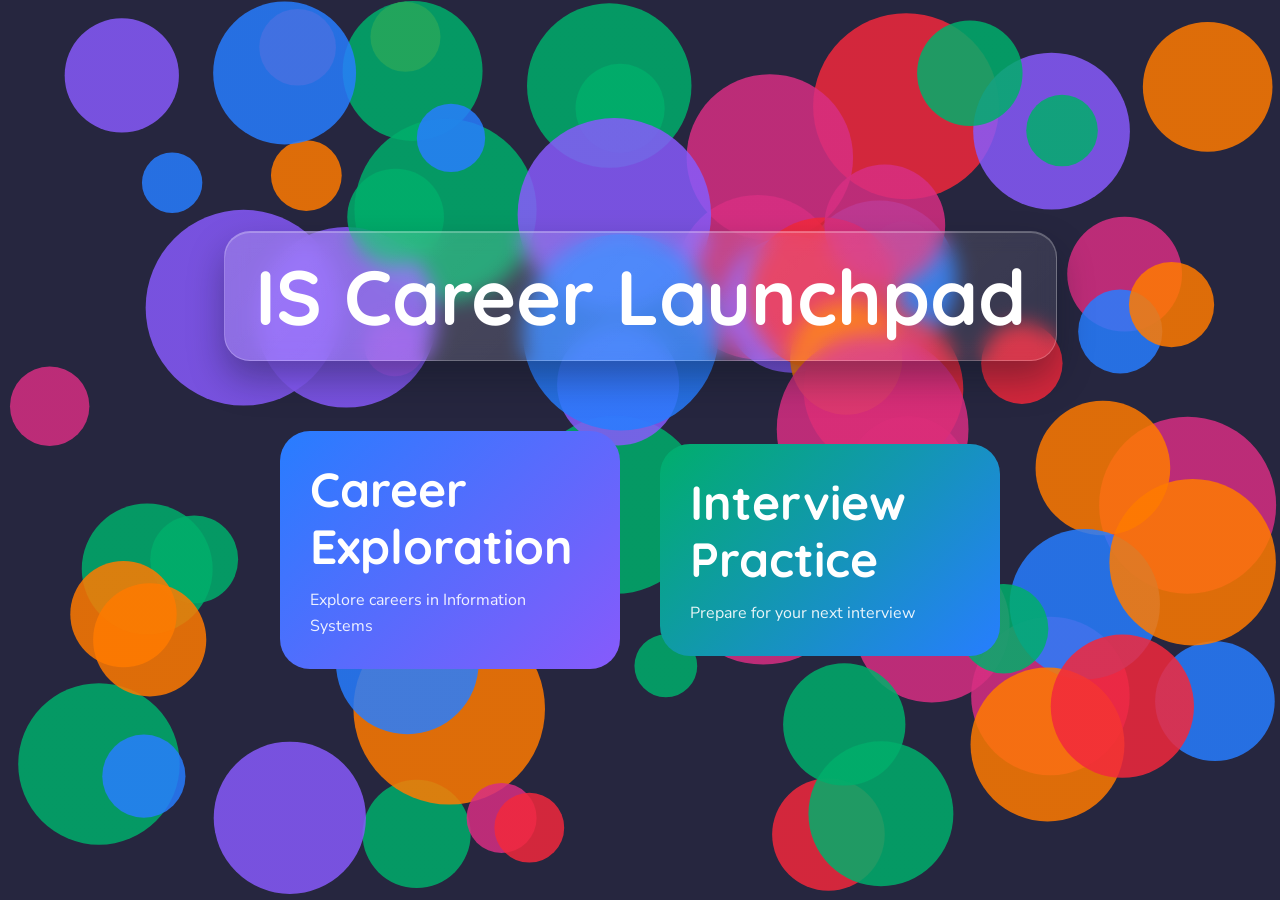
==== commit 6cc0685f: "tt" ====
--- a/index.html
+++ b/index.html
@@ -35,7 +35,7 @@
         <div class="container text-center">
 
             <h1 class="title">
-               4-11 Presents <br>  IS Career Launchpad
+            IS Career Launchpad
             </h1>
             <div class="button-container">
                 <div class="button-container">
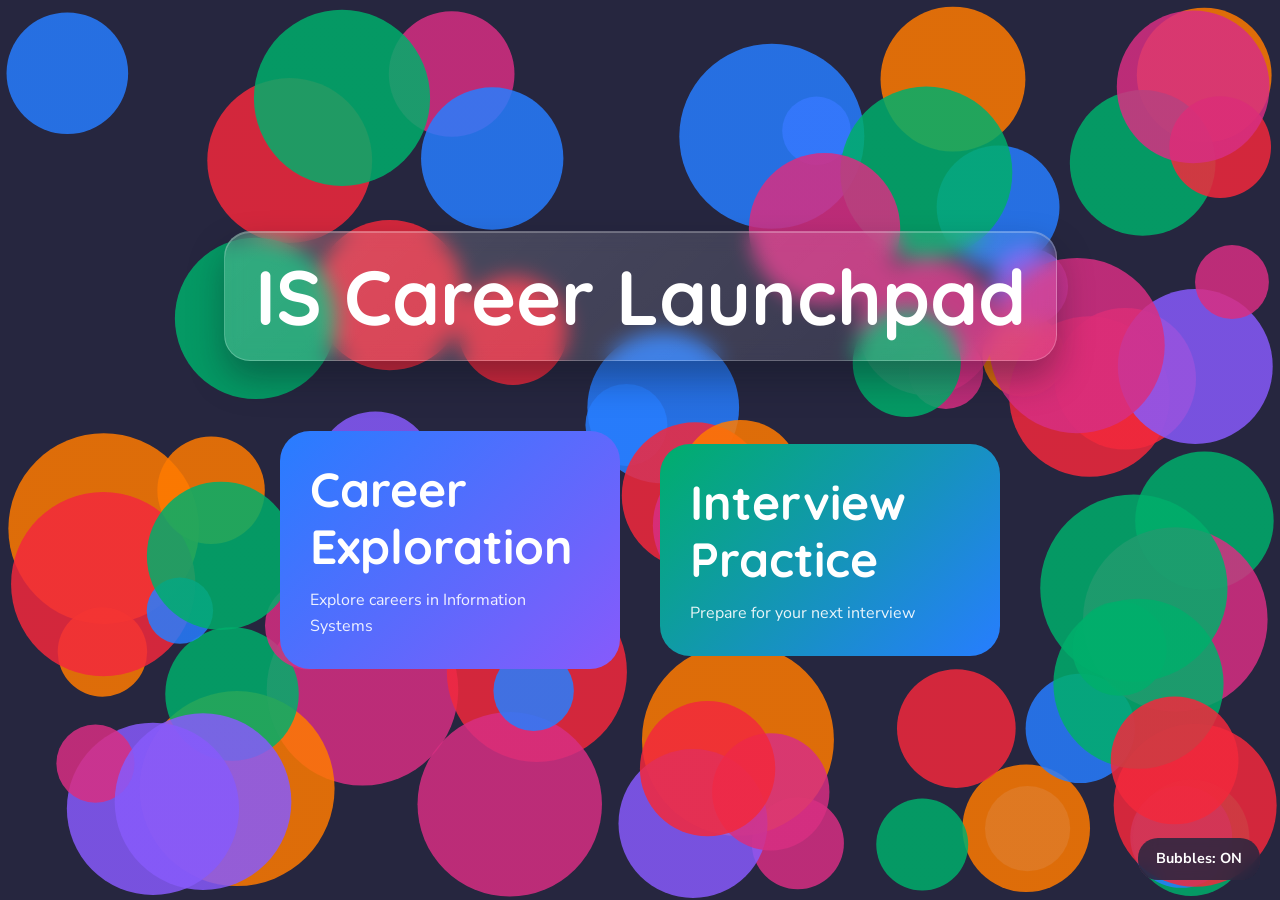
==== commit 6fddde1e: "Added a button that toggles the bubbles" ====
--- a/index.html
+++ b/index.html
@@ -25,6 +25,10 @@
 
     <!-- Background -->
     <canvas id="bubbleCanvas"></canvas>
+
+    <button id="bubbleToggle" class="bubble-toggle">
+    Bubbles: ON
+    </button>
 
     <!-- Dark overlay to keep text readable -->
     <div class="overlay"></div>
--- a/main.css
+++ b/main.css
@@ -1252,3 +1252,43 @@
     transform: translateY(-1px);
 }
 
+
+/* =========================================================
+   BUBBLE TOGGLE
+   ========================================================= */
+
+.bubble-toggle {
+    position: fixed;
+
+    bottom: 20px;
+    right: 20px;
+
+    z-index: 1000;
+
+    padding: 10px 18px;
+
+    border: none;
+    border-radius: 20px;
+
+    background: rgba(38, 38, 63, 0.85);
+
+    color: white;
+
+    font-family: "Nunito Sans", sans-serif;
+    font-size: 0.9rem;
+    font-weight: 700;
+
+    cursor: pointer;
+
+    backdrop-filter: blur(8px);
+
+    transition:
+        transform var(--transition),
+        background var(--transition);
+}
+
+.bubble-toggle:hover {
+    transform: translateY(-2px);
+
+    background: rgba(38, 38, 63, 1);
+}
